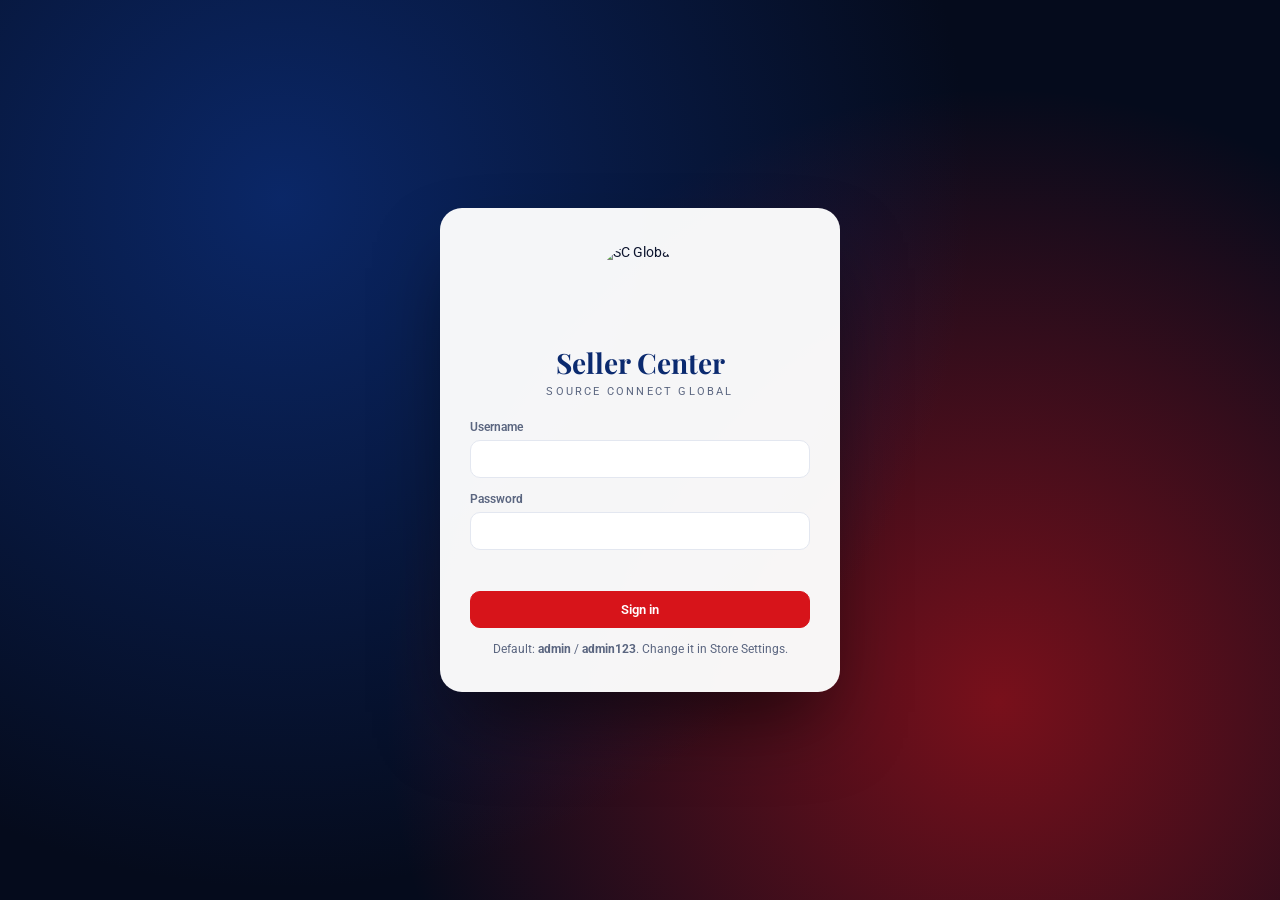
==== admin/index.html @ 3340423c "Admin: order pop-up laid out properly; shipment form; readable tags; phone layouts; email step in th" ====
<!doctype html>
<html lang="en">
<head>
  <meta charset="utf-8">
  <meta name="viewport" content="width=device-width, initial-scale=1">
  <title>SC Global Admin</title>
  <meta name="robots" content="noindex, nofollow">
  <link rel="icon" href="../assets/favicon.png?v=1bbc7b29">
  <link rel="preconnect" href="https://fonts.googleapis.com">
  <link rel="preconnect" href="https://fonts.gstatic.com" crossorigin>
  <link href="https://fonts.googleapis.com/css2?family=Roboto:wght@400;500;700;900&family=Playfair+Display:wght@700;800&display=swap" rel="stylesheet">
  <link rel="stylesheet" href="admin.css">
</head>
<body>

  <!-- Login -->
  <div class="login" id="login">
    <div class="login-bg"></div>
    <form class="login-card" id="loginForm">
      <img src="../assets/logo-sm.jpg?v=1829ee97" alt="SC Global">
      <h1>Seller Center</h1>
      <p>Source Connect Global</p>
      <label>Username<input name="user" autocomplete="username" required></label>
      <label>Password<input name="pass" type="password" autocomplete="current-password" required></label>
      <div class="login-err" id="loginErr"></div>
      <button class="btn primary full">Sign in</button>
      <small id="defHint">Default: <b>admin</b> / <b>admin123</b>. Change it in Store Settings.</small>
    </form>
  </div>

  <!-- App -->
  <div class="shell" id="shell" hidden>
    <aside class="side" id="side">
      <div class="side-brand"><img src="../assets/logo-sm.jpg?v=1829ee97" alt=""><div><b>SC Global</b><small>SELLER CENTER</small></div></div>
      <nav id="sideNav">
        <small class="side-label">Overview</small>
        <a href="#editor" data-v="editor" class="nav-hi"><svg viewBox="0 0 24 24"><path d="M3 5h18v12H3zM8 21h8M12 17v4"/><path d="M8 10l2 2 4-4"/></svg>Visual Editor <span class="pill easy">EASY</span></a>
        <a href="#dashboard" data-v="dashboard"><svg viewBox="0 0 24 24"><path d="M3 3h8v8H3zM13 3h8v5h-8zM13 10h8v11h-8zM3 13h8v8H3z"/></svg>Dashboard</a>
        <a href="#orders" data-v="orders"><svg viewBox="0 0 24 24"><path d="M5 8h14l-1.2 12H6.2zM9 8V6a3 3 0 016 0v2"/></svg>Orders <span class="pill" id="orderPill"></span></a>
        <a href="#customers" data-v="customers"><svg viewBox="0 0 24 24"><circle cx="9" cy="8" r="3.5"/><path d="M2 20c1-4 4-6 7-6s6 2 7 6M16 4a3.5 3.5 0 010 7M18 14c2 .6 3.5 2.6 4 6"/></svg>Customers</a>
        <small class="side-label">Catalogue</small>
        <a href="#products" data-v="products"><svg viewBox="0 0 24 24"><path d="M8 3l4 2 4-2 5 4-3 4-2-1v11H8V10l-2 1-3-4z"/></svg>Products</a>
        <a href="#flash" data-v="flash"><svg viewBox="0 0 24 24"><path d="M13 2L4 14h7l-1 8 9-12h-7z"/></svg>Flash Sale</a>
        <a href="#categories" data-v="categories"><svg viewBox="0 0 24 24"><path d="M4 4h7v7H4zM13 4h7v7h-7zM4 13h7v7H4zM13 13h7v7h-7z"/></svg>Categories</a>
        <a href="#origins" data-v="origins"><svg viewBox="0 0 24 24"><circle cx="12" cy="12" r="9"/><path d="M3 12h18M12 3c3 3.5 3 14.5 0 18M12 3c-3 3.5-3 14.5 0 18"/></svg>Import Countries</a>
        <a href="#collections" data-v="collections"><svg viewBox="0 0 24 24"><path d="M4 6h16M4 12h16M4 18h10"/></svg>Collections</a>
        <small class="side-label">Website</small>
        <a href="#homepage" data-v="homepage"><svg viewBox="0 0 24 24"><path d="M3 11l9-7 9 7v9a1 1 0 01-1 1h-5v-6H9v6H4a1 1 0 01-1-1z"/></svg>Homepage &amp; Globe</a>
        <a href="#banners" data-v="banners"><svg viewBox="0 0 24 24"><path d="M3 5h18v14H3zM3 15l5-5 4 4 3-3 6 6"/></svg>Promo Banners</a>
        <a href="#header" data-v="header"><svg viewBox="0 0 24 24"><path d="M3 4h18v5H3zM3 13h8M3 17h12"/></svg>Header &amp; Footer</a>
        <a href="#pages" data-v="pages"><svg viewBox="0 0 24 24"><path d="M6 3h9l4 4v14H6zM14 3v5h5M9 12h7M9 16h7"/></svg>Importing Page &amp; FAQ</a>
        <a href="#settings" data-v="settings"><svg viewBox="0 0 24 24"><circle cx="12" cy="12" r="3"/><path d="M12 2v3M12 19v3M4.2 4.2l2.1 2.1M17.7 17.7l2.1 2.1M2 12h3M19 12h3M4.2 19.8l2.1-2.1M17.7 6.3l2.1-2.1"/></svg>Store Settings</a>
      </nav>
      <div class="side-foot">
        <a href="../" target="_blank" rel="noopener" class="btn primary full" id="editSite">✎ Edit on Website ↗</a>
        <a href="../" target="_blank" rel="noopener" class="btn ghost full" id="viewSite">View as Customer ↗</a>
        <button class="btn link full" id="logout">Log out</button>
      </div>
    </aside>

    <div class="main">
      <header class="top">
        <button class="icon-btn menu-btn" id="menuBtn" aria-label="Menu"><svg viewBox="0 0 24 24"><path d="M3 7h18M3 12h18M3 17h18"/></svg></button>
        <div><h2 id="viewTitle">Dashboard</h2><small id="viewSub" class="muted"></small></div>
        <div class="top-actions" id="topActions"></div>
      </header>
      <div class="content" id="view"></div>
    </div>

    <!-- Live website preview: click anything inside it to edit -->
    <aside class="pv" id="pv" aria-label="Live website preview" hidden>
      <div class="pv-split" id="pvSplit" role="separator" aria-orientation="vertical" aria-valuemin="0" aria-valuemax="100" aria-valuenow="50" aria-label="Preview width (drag, or use the left and right arrow keys)" tabindex="0" title="Drag to resize · double-click to reset"><span></span></div>
      <div class="pv-bar">
        <b>Live preview</b>
        <select id="pvPage" aria-label="Page shown in the preview"></select>
        <select id="pvZoom" aria-label="Preview size" title="Preview size"><option value="fit">Fit</option><option value="0.5">50%</option><option value="0.75">75%</option><option value="1">100%</option></select>
        <div class="pv-dev" role="group" aria-label="Device">
          <button type="button" data-dev="desktop" class="on" title="Computer"><svg viewBox="0 0 24 24"><path d="M3 5h18v11H3zM8 20h8M12 16v4"/></svg></button>
          <button type="button" data-dev="mobile" title="Phone"><svg viewBox="0 0 24 24"><rect x="7" y="3" width="10" height="18" rx="2"/><path d="M11 18h2"/></svg></button>
        </div>
        <button type="button" class="icon-btn" id="pvReload" title="Reload preview"><svg viewBox="0 0 24 24"><path d="M20 12a8 8 0 11-2.3-5.6M20 4v5h-5"/></svg></button>
        <a class="icon-btn" id="pvOpen" target="_blank" rel="noopener" title="Open this page in a new tab"><svg viewBox="0 0 24 24"><path d="M14 4h6v6M20 4l-9 9M18 14v6H4V6h6"/></svg></a>
        <button type="button" class="icon-btn" id="pvHide" title="Hide preview"><svg viewBox="0 0 24 24"><path d="M6 6l12 12M18 6L6 18"/></svg></button>
      </div>
      <div class="pv-frame" id="pvFrame"><div class="pv-sizer" id="pvSizer"><iframe id="pvIf" title="Website preview" loading="lazy"></iframe></div></div>
      <p class="pv-tip">Point at anything in the preview, then click <b>✎ Edit</b> or <b>🖼 Change photo</b>. Saved changes show here instantly.</p>
    </aside>
    <button type="button" class="pv-fab" id="pvFab" hidden>👁 Show preview</button>
  </div>

  <!-- Generic modal -->
  <div class="modal" id="modal">
    <div class="scrim" data-close></div>
    <div class="modal-box">
      <div class="modal-head"><h3 id="modalTitle"></h3><button class="icon-btn" data-close aria-label="Close"><svg viewBox="0 0 24 24"><path d="M6 6l12 12M18 6L6 18"/></svg></button></div>
      <div class="modal-body" id="modalBody"></div>
    </div>
  </div>

  <div class="toast" id="toast" role="status"></div>

  <script src="../js/config.js"></script>
  <script>window.SCG_ADMIN = true;</script>
  <script src="../js/store.js"></script>
  <script src="../js/supabase-backend.js"></script>
  <script src="../js/api.js"></script>
  <script src="../js/globe-data.js"></script>
  <script src="../js/globe.js"></script>
  <script src="admin.js"></script>
  <script src="../js/pw-toggle.js"></script>
</body>
</html>
---- admin/admin.css ----
:root {
  --navy: #0b2a6f; --ink: #050b1c; --red: #d7141a; --bg: #f3f5fa; --card: #fff; --text: #0e1630;
  --muted: #5b6680; --line: #e3e7f0; --ok: #16a34a; --warn: #d97706; --radius: 12px;
  --ok-ink: #166534; --warn-ink: #92400e; --red-ink: #b91c1c;   /* the same colours, dark enough to READ as small text */
  --ease: cubic-bezier(.22, 1, .36, 1);
  font-family: 'Roboto', system-ui, sans-serif;
}
* { box-sizing: border-box; }
body { margin: 0; background: var(--bg); color: var(--text); font-size: 14px; }
button, input, select, textarea { font: inherit; color: inherit; }
button { cursor: pointer; background: none; border: 0; }
a { color: inherit; text-decoration: none; }
[hidden] { display: none !important; }
svg { width: 20px; height: 20px; fill: none; stroke: currentColor; stroke-width: 1.8; stroke-linecap: round; stroke-linejoin: round; }

/* buttons */
.btn { display: inline-flex; align-items: center; justify-content: center; gap: 8px; padding: 10px 18px; border-radius: 10px; font-weight: 600; font-size: 13px; border: 1px solid var(--line); background: #fff; transition: .2s; white-space: nowrap; }
.btn:hover { border-color: var(--navy); }
.btn.primary { background: var(--red); border-color: var(--red); color: #fff; }
.btn.primary:hover { background: #b70f14; }
.btn.dark { background: var(--navy); color: #fff; border-color: var(--navy); }
.btn.danger { color: var(--red); border-color: #f7c6c8; }
.btn.danger:hover { background: var(--red); color: #fff; }
.btn.ghost { background: transparent; color: #fff; border-color: rgba(255,255,255,.25); }
.btn.link { border: 0; background: none; color: #aab4cc; }
.btn.sm { padding: 6px 10px; font-size: 12px; border-radius: 8px; }
.btn.full { width: 100%; }
.icon-btn { width: 38px; height: 38px; display: grid; place-items: center; border-radius: 10px; }
.icon-btn:hover { background: rgba(11,42,111,.08); }

/* login */
.login { position: fixed; inset: 0; display: grid; place-items: center; padding: 16px; background: var(--ink); overflow: hidden; }
.login-bg { position: absolute; inset: -20%; background: radial-gradient(circle at 30% 30%, rgba(11,42,111,.9), transparent 45%), radial-gradient(circle at 70% 70%, rgba(215,20,26,.55), transparent 40%); animation: drift 14s ease-in-out infinite alternate; }
@keyframes drift { to { transform: translate(6%, -4%) rotate(8deg); } }
.login-card { position: relative; width: min(400px, 100%); background: rgba(255,255,255,.96); border-radius: 22px; padding: 36px 30px; display: grid; gap: 14px; box-shadow: 0 40px 80px -20px rgba(0,0,0,.6); animation: pop .8s var(--ease); }
@keyframes pop { from { opacity: 0; transform: translateY(30px) scale(.96); } }
.login-card img { width: 86px; height: 86px; border-radius: 50%; margin: 0 auto; mix-blend-mode: multiply; }
.login-card h1 { margin: 0; text-align: center; font-family: 'Playfair Display', serif; font-size: 28px; color: var(--navy); }
.login-card p { margin: -10px 0 8px; text-align: center; color: var(--muted); letter-spacing: .2em; font-size: 11px; text-transform: uppercase; }
.login-card small { color: var(--muted); text-align: center; font-size: 12px; }
.login-err { color: var(--red); font-size: 13px; min-height: 1em; }

label { display: grid; gap: 6px; font-size: 12px; font-weight: 600; color: var(--muted); }
input, select, textarea { width: 100%; padding: 10px 12px; border: 1px solid var(--line); border-radius: 10px; background: #fff; outline: none; font-size: 14px; color: var(--text); font-weight: 400; }
input:focus, select:focus, textarea:focus { border-color: var(--navy); box-shadow: 0 0 0 3px rgba(11,42,111,.1); }
input[type=color] { padding: 3px; height: 42px; }
input[type=checkbox], input[type=radio] { width: auto; accent-color: var(--red); }

/* shell */
.shell { display: grid; grid-template-columns: 250px 1fr; min-height: 100vh; }
.side { background: var(--ink); color: #dbe2f1; padding: 22px 16px; display: flex; flex-direction: column; gap: 22px; position: sticky; top: 0; height: 100vh; }
.side-brand { display: flex; gap: 12px; align-items: center; padding: 0 6px; }
.side-brand img { width: 44px; height: 44px; border-radius: 50%; }
.side-brand b { display: block; font-family: 'Playfair Display', serif; font-size: 18px; color: #fff; }
.side-brand small { color: #ff6b6e; letter-spacing: .35em; font-size: 10px; font-weight: 700; }
.side nav { display: grid; gap: 4px; }
.side nav a { display: flex; align-items: center; gap: 12px; padding: 11px 12px; border-radius: 10px; font-weight: 500; transition: .2s; }
.side nav a:hover { background: rgba(255,255,255,.06); }
.side nav a.active { background: linear-gradient(90deg, var(--red), #a50d12); color: #fff; box-shadow: 0 10px 20px -10px rgba(215,20,26,.8); }
.pill { margin-left: auto; background: var(--red); color: #fff; font-size: 11px; padding: 1px 8px; border-radius: 99px; }
.pill:empty { display: none; }
.side nav a.active .pill { background: #fff; color: var(--red); }
.side-foot { margin-top: auto; display: grid; gap: 6px; }

.main { min-width: 0; }
.top { position: sticky; top: 0; z-index: 10; display: flex; align-items: center; gap: 12px; padding: 16px 28px; background: rgba(243,245,250,.9); backdrop-filter: blur(10px); border-bottom: 1px solid var(--line); }
.top h2 { margin: 0; font-family: 'Playfair Display', serif; font-size: 24px; }
.top-actions { margin-left: auto; display: flex; gap: 8px; flex-wrap: wrap; }
.menu-btn { display: none; }
.content { padding: 26px 28px 60px; animation: fade .5s var(--ease); }
@keyframes fade { from { opacity: 0; transform: translateY(10px); } }

/* cards & stats */
.stats { display: grid; grid-template-columns: repeat(auto-fit, minmax(150px, 1fr)); gap: 14px; margin-bottom: 20px; }
.stat { background: var(--card); border-radius: var(--radius); padding: 18px; border: 1px solid var(--line); position: relative; overflow: hidden; }
.stat::after { content: ''; position: absolute; right: -30px; top: -30px; width: 90px; height: 90px; border-radius: 50%; background: var(--a, var(--navy)); opacity: .08; }
.stat small { color: var(--muted); font-weight: 600; font-size: 11px; letter-spacing: .12em; text-transform: uppercase; }
.stat b { display: block; font-size: 28px; margin-top: 6px; font-family: 'Playfair Display', serif; }
.panel { background: var(--card); border-radius: var(--radius); border: 1px solid var(--line); padding: 20px; margin-bottom: 18px; }
.panel h3 { margin: 0 0 14px; font-size: 15px; }
.cols { display: grid; grid-template-columns: 1.3fr 1fr; gap: 18px; }
.cols > * { min-width: 0; }   /* a wide table inside a column scrolls in its own box instead of widening the page */
.bars { display: grid; gap: 10px; }
.bar-row { display: grid; grid-template-columns: 120px 1fr 40px; gap: 10px; align-items: center; font-size: 13px; }
.bar-track { height: 10px; background: #edf0f6; border-radius: 99px; overflow: hidden; }
.bar-track i { display: block; height: 100%; border-radius: 99px; background: linear-gradient(90deg, var(--navy), var(--red)); transform-origin: left; animation: grow 1s var(--ease); }
@keyframes grow { from { transform: scaleX(0); } }
.warn-text { color: var(--warn-ink); font-size: 12px; }

/* table */
.filters { display: flex; gap: 10px; flex-wrap: wrap; margin-bottom: 14px; }
.filters input, .filters select { width: auto; min-width: 180px; }
@media (min-width: 901px) { .filters input[type=search] { min-width: 250px; } }   /* room for the whole hint ("Search name, brand or SKU") */
@media (max-width: 900px) { .filters input, .filters select { flex: 1 1 180px; } }
.table-wrap { background: #fff; border: 1px solid var(--line); border-radius: var(--radius); overflow: auto; }
table { width: 100%; border-collapse: collapse; min-width: 760px; }
th, td { padding: 12px 14px; text-align: left; border-bottom: 1px solid var(--line); vertical-align: middle; }
th { font-size: 11px; letter-spacing: .1em; text-transform: uppercase; color: var(--muted); background: #fafbfe; position: sticky; top: 0; }
tr:last-child td { border-bottom: 0; }
tbody tr:hover { background: #fafbfe; }
.thumb { width: 52px; height: 60px; border-radius: 10px; display: grid; place-items: center; overflow: hidden; flex-shrink: 0; }
.thumb svg { width: 85%; height: 85%; stroke: none; }
.thumb img { width: 100%; height: 100%; object-fit: contain; }
.garment path { stroke-width: 1.5; }
.prod-cell { display: flex; gap: 12px; align-items: center; }
.prod-cell b { display: block; }
.prod-cell small { color: var(--muted); }
.tag { display: inline-block; white-space: nowrap; padding: 3px 9px; border-radius: 99px; font-size: 11px; font-weight: 600; background: #eef1f8; color: var(--navy); margin: 1px; }
.tag.red { background: #fde8e9; color: var(--red-ink); }
.tag.ok { background: #e7f6ec; color: var(--ok-ink); }
.tag.warn { background: #fdf3e2; color: var(--warn-ink); }
.actions { display: flex; gap: 6px; justify-content: flex-end; }
.muted { color: var(--muted); }
.muted a:not(.btn):not(.tag), .hint a:not(.btn):not(.tag) { text-decoration: underline; text-underline-offset: 2px; }
.table-wrap:focus-visible { outline: 2px solid var(--navy); outline-offset: 2px; }
/* Orders (server mode): filter tabs, order pop-up rows, warning box. These names used to exist only in the shop's
   stylesheet, which the admin does not load, so the tabs had no shape and "Delivery" ran into "Rs. 400". */
.filters .chip { padding: 7px 12px; border-radius: 99px; border: 1px solid var(--line); background: #fff; font-size: 12.5px; font-weight: 500; }
.filters .chip.on { background: var(--navy); color: #fff; border-color: var(--navy); }
.sum-row { display: flex; justify-content: space-between; align-items: baseline; gap: 14px; padding: 6px 0; font-size: 13.5px; }
.sum-row > :first-child { min-width: 0; overflow-wrap: anywhere; }
.sum-row > :last-child:not(:first-child) { flex: none; white-space: nowrap; text-align: right; }
.sum-row.total { font-weight: 700; font-size: 16px; border-top: 1px solid var(--line); margin-top: 6px; padding-top: 12px; }
.co-err { background: #fde8e9; color: #991b1b; border: 1px solid #f7c6c8; border-radius: 10px; padding: 12px 14px; font-size: 13.5px; font-weight: 500; margin-bottom: 12px; }
.modal-body p a:not(.btn):not(.tag) { color: var(--navy); font-weight: 600; text-decoration: underline; text-underline-offset: 2px; }   /* phone / WhatsApp links look like links */
.ship-box { background: #fafbfe; border: 1px solid var(--line); border-radius: var(--radius); padding: 14px; margin: 0 0 14px; }

/* grid of cards (categories / collections / hero) */
.cards { display: grid; grid-template-columns: repeat(auto-fill, minmax(260px, 1fr)); gap: 16px; }
.item-card { background: #fff; border: 1px solid var(--line); border-radius: var(--radius); overflow: hidden; display: flex; flex-direction: column; }
.item-card .cover { height: 150px; display: grid; place-items: center; position: relative; color: #fff; }
.item-card .cover svg { width: 110px; height: 110px; stroke: none; }
.item-card .cover img { position: absolute; inset: 0; width: 100%; height: 100%; object-fit: contain; }
.item-card .body { padding: 14px 16px; flex: 1; }
.item-card .body h4 { margin: 0 0 4px; font-size: 16px; }
.item-card .body p { margin: 0; color: var(--muted); font-size: 13px; }
.item-card .foot { padding: 12px 16px; border-top: 1px solid var(--line); display: flex; gap: 8px; justify-content: flex-end; }

/* modal */
.modal { position: fixed; inset: 0; z-index: 50; display: grid; place-items: center; padding: 16px; visibility: hidden; }
.modal.open { visibility: visible; }
.modal .scrim { position: absolute; inset: 0; background: rgba(5,11,28,.55); opacity: 0; transition: .3s; }
.modal.open .scrim { opacity: 1; }
.modal-box { position: relative; width: min(760px, 100%); max-height: calc(100vh - 32px); overflow: auto; background: #fff; border-radius: 18px; transform: translateY(30px) scale(.97); opacity: 0; transition: .4s var(--ease); }
.modal.open .modal-box { transform: none; opacity: 1; }
.modal-head { display: flex; justify-content: space-between; align-items: center; padding: 18px 22px; border-bottom: 1px solid var(--line); position: sticky; top: 0; background: #fff; z-index: 2; }
.modal-head h3 { margin: 0; font-family: 'Playfair Display', serif; font-size: 22px; }
.modal-body { padding: 22px; }
.form { display: grid; grid-template-columns: 1fr 1fr; gap: 14px; }
.form .full { grid-column: 1 / -1; }
.form-foot { grid-column: 1 / -1; display: flex; justify-content: flex-end; gap: 10px; margin-top: 6px; }
/* a tick box or radio button with its words on the SAME line (the general label rule stacks label text over its field) */
label.chk { display: block; padding: 5px 0 5px 26px; text-indent: -26px; font-size: 13.5px; font-weight: 400; line-height: 1.45; color: var(--text); cursor: pointer; }
label.chk input { width: 16px; height: 16px; margin: 0 10px 0 0; vertical-align: -3px; }
.checks { display: flex; flex-wrap: wrap; gap: 8px; }
.checks label { display: flex; flex-direction: row; align-items: center; gap: 6px; border: 1px solid var(--line); padding: 7px 12px; border-radius: 99px; font-weight: 500; color: var(--text); cursor: pointer; }
.checks label:has(input:checked) { border-color: var(--navy); background: #eef1f8; }
.uploader { display: flex; gap: 14px; align-items: center; }
.uploader .preview { width: 110px; height: 130px; border-radius: 12px; background: #f1f3f8; display: grid; place-items: center; overflow: hidden; flex-shrink: 0; border: 1px dashed #c9d0e0; }
.uploader .preview svg { width: 85%; height: 85%; stroke: none; }
.uploader .preview img { width: 100%; height: 100%; object-fit: contain; }
.uploader .btns { display: grid; gap: 8px; }
.hint { font-size: 12px; color: var(--muted); font-weight: 400; }

.toast { position: fixed; bottom: 22px; left: 50%; transform: translate(-50%, 150%); opacity: 0; visibility: hidden; background: var(--ink); color: #fff; padding: 12px 20px; border-radius: 99px; z-index: 99; transition: .45s var(--ease); font-size: 13px; }
.toast.show { transform: translate(-50%, 0); opacity: 1; visibility: visible; }

@media (max-width: 900px) {
  .shell { grid-template-columns: 1fr; }
  .side { position: fixed; z-index: 40; width: 260px; left: 0; transform: translateX(-100%); transition: transform .4s var(--ease); }
  .side.open { transform: none; box-shadow: 0 0 0 100vmax rgba(0,0,0,.45); }
  .menu-btn { display: grid; }
  .cols { grid-template-columns: 1fr; }
  .content, .top { padding-left: 16px; padding-right: 16px; }
  .form { grid-template-columns: 1fr; }
  .top h2 { font-size: 20px; }
  .bar-row { grid-template-columns: 90px 1fr 30px; }
}

/* ---------- v2 additions ---------- */
.side { overflow-y: auto; }
.side-label { display: block; margin: 14px 12px 4px; font-size: 10.5px; letter-spacing: .16em; text-transform: uppercase; color: #6f7ba0; font-weight: 700; }
.side nav { gap: 2px; }
.side nav a { padding: 9px 12px; }
.top { min-height: 66px; }
.top small { display: block; font-size: 12px; margin-top: 2px; }
.grid2 { display: grid; grid-template-columns: 1fr 1fr; gap: 18px; align-items: start; }
.panel h3 small { font-weight: 400; color: var(--muted); font-size: 12px; margin-left: 6px; }
.panel .head { display: flex; align-items: center; justify-content: space-between; gap: 10px; margin-bottom: 12px; flex-wrap: wrap; }
.panel .head h3 { margin: 0; }
.save-bar { position: sticky; bottom: 0; z-index: 5; display: flex; justify-content: flex-end; gap: 10px; padding: 12px 0; pointer-events: none; }
.save-bar .btn { pointer-events: auto; box-shadow: 0 10px 24px -8px rgba(215,20,26,.6); }

/* switch */
.switch { position: relative; display: inline-flex; align-items: center; gap: 8px; cursor: pointer; font-size: 13px; color: var(--text); font-weight: 500; }
.switch input { position: absolute; opacity: 0; width: 1px; height: 1px; }
.switch i { width: 38px; height: 22px; border-radius: 11px; background: #cfd5e3; position: relative; transition: .2s; flex-shrink: 0; }
.switch i::after { content: ''; position: absolute; top: 3px; left: 3px; width: 16px; height: 16px; border-radius: 50%; background: #fff; transition: .2s var(--ease); box-shadow: 0 1px 3px rgba(0,0,0,.25); }
.switch input:checked + i { background: var(--red); }
.switch input:checked + i::after { transform: translateX(16px); }
.switch input:focus-visible + i { outline: 2px solid var(--navy); outline-offset: 2px; }

/* repeater lists */
.rep { display: grid; gap: 8px; }
.rep-row { display: grid; gap: 8px; align-items: end; background: #f8f9fc; border: 1px solid var(--line); border-radius: 10px; padding: 10px; }
.rep-row label { font-size: 11px; }
.rep-row input, .rep-row select, .rep-row textarea { padding: 8px 10px; font-size: 13px; }
.rep-row .tools { display: flex; gap: 4px; }
.rep-row .tools button { width: 32px; height: 36px; border-radius: 8px; border: 1px solid var(--line); background: #fff; font-size: 14px; color: var(--muted); }
.rep-row .tools button:hover { border-color: var(--navy); color: var(--navy); }
.rep-row .tools button.del:hover { border-color: var(--red); color: var(--red); }
.rep-add { justify-self: start; }

/* sections order list */
.sections { display: grid; gap: 6px; }
.sec-row { display: grid; grid-template-columns: auto 1fr minmax(0, 1.3fr) auto; gap: 12px; align-items: center; padding: 10px 12px; border: 1px solid var(--line); border-radius: 10px; background: #fff; }
.sec-row b { font-size: 13.5px; }
.sec-row input[type=text] { padding: 7px 10px; font-size: 13px; }
.sec-row .tools { display: flex; gap: 4px; }
.sec-row .tools button { width: 30px; height: 30px; border-radius: 6px; border: 1px solid var(--line); background: #fff; }
.sec-row.off { opacity: .55; }
.fixed-tag { font-size: 11px; color: var(--muted); }

/* bulk bar + table helpers */
.bulkbar { position: sticky; top: 66px; z-index: 6; display: flex; gap: 8px; align-items: center; flex-wrap: wrap; background: var(--ink); color: #fff; padding: 10px 14px; border-radius: 10px; margin-bottom: 10px; box-shadow: 0 10px 24px -12px rgba(5,11,28,.6); }
.bulkbar .btn { background: rgba(255,255,255,.08); color: #fff; border-color: rgba(255,255,255,.2); }
.bulkbar .btn:hover { background: #fff; color: var(--ink); }
.bulkbar select, .bulkbar input { width: auto; padding: 7px 8px; font-size: 13px; background: #fff; color: var(--text); }
td input.inline { width: 80px; padding: 6px 8px; font-size: 13px; }
th.chk, td.chk { width: 36px; }
td.chk input, th.chk input { width: 16px; height: 16px; accent-color: var(--red); }
@media (pointer: coarse) {
  td.chk input, th.chk input { width: 24px; height: 24px; }
  th.chk, td.chk { width: 44px; }
  a.tag, button.tag { display: inline-flex; align-items: center; min-height: 28px; padding: 3px 11px; }
  td > a:not(.btn):not(.tag) { display: inline-block; padding: 5px 0; }
  details > summary { padding: 6px 0; }
  .rep-row select { min-width: 56px; }
}
tr.sel td { background: #fff7f7; }
.chip-tabs { display: flex; gap: 6px; flex-wrap: wrap; margin-bottom: 12px; }
.chip-tabs button { padding: 7px 12px; border-radius: 99px; border: 1px solid var(--line); background: #fff; font-size: 12.5px; font-weight: 500; }
.chip-tabs button.on { background: var(--navy); color: #fff; border-color: var(--navy); }
.chip-tabs button span { margin-left: 4px; opacity: .7; }

/* charts */
.chart { display: grid; grid-template-columns: repeat(7, 1fr); gap: 10px; align-items: end; height: 170px; padding-top: 10px; }
.chart .col { display: grid; gap: 6px; justify-items: center; align-items: end; height: 100%; grid-template-rows: 1fr auto auto; }
.chart .bar { width: 100%; max-width: 46px; border-radius: 6px 6px 0 0; background: linear-gradient(180deg, var(--red), var(--navy)); min-height: 2px; align-self: end; transform-origin: bottom; animation: rise .8s var(--ease); }
@keyframes rise { from { transform: scaleY(0); } }
.chart small { font-size: 11px; color: var(--muted); }
.chart b { font-size: 11px; font-variant-numeric: tabular-nums; }
.status-pills { display: flex; gap: 8px; flex-wrap: wrap; }
.status-pills a { padding: 8px 12px; border-radius: 10px; background: #f3f5fa; font-size: 12.5px; }
.status-pills a b { display: block; font-size: 20px; }
.top-list { display: grid; gap: 8px; }
.top-list a { display: grid; grid-template-columns: 42px 1fr auto; gap: 10px; align-items: center; font-size: 13px; }
.top-list .thumb { width: 42px; height: 42px; }

/* globe preview */
.globe-prev { position: relative; height: 340px; border-radius: 12px; overflow: hidden; background: radial-gradient(ellipse at 70% 50%, #10235f 0%, #060d2b 55%, #030716 100%); }
.globe-prev canvas { position: absolute; inset: 0; width: 100%; height: 100%; }
.globe-prev .cap { position: absolute; left: 16px; top: 14px; color: #fff; font-size: 12px; letter-spacing: .1em; text-transform: uppercase; opacity: .8; z-index: 1; }

/* order detail */
.od-items { display: grid; gap: 8px; margin: 10px 0; }
.od-item { display: grid; grid-template-columns: 52px 1fr auto; gap: 12px; align-items: center; padding: 8px; border: 1px solid var(--line); border-radius: 10px; }
.od-grid { display: grid; grid-template-columns: 1fr 1fr; gap: 14px; }
.od-grid .box { background: #f8f9fc; border-radius: 10px; padding: 12px; font-size: 13px; }
.od-grid .box h4 { margin: 0 0 6px; font-size: 11px; letter-spacing: .1em; text-transform: uppercase; color: var(--muted); }
.od-actions { display: flex; gap: 8px; flex-wrap: wrap; margin-top: 14px; }
.btn.wa { background: #16a34a; border-color: #16a34a; color: #fff; }
.btn.wa:hover { background: #15803d; }
tbody tr.click { cursor: pointer; }

@media (max-width: 900px) {
  .grid2, .od-grid { grid-template-columns: 1fr; }
  .sec-row { grid-template-columns: auto 1fr auto; }
  .sec-row input[type=text] { grid-column: 1 / -1; }
  .bulkbar { top: 60px; }
}

/* ---------- v3: gallery, storage meter ---------- */
.gal { display: flex; flex-wrap: wrap; gap: 10px; }
.gal .g { position: relative; width: 112px; height: 112px; border-radius: 10px; overflow: hidden; background: #f1f3f8; border: 1px solid var(--line); }
.gal .g img { width: 100%; height: 100%; object-fit: contain; }
.gal .g.empty { width: auto; height: auto; display: flex; gap: 12px; align-items: center; padding: 8px 14px 8px 8px; }
.gal .g.empty svg { width: 90px; height: 90px; stroke: none; }
.gal .main { position: absolute; top: 6px; left: 6px; background: var(--red); color: #fff; font-size: 9.5px; font-weight: 900; padding: 2px 6px; border-radius: 4px; letter-spacing: .08em; }
.gal .g-tools { position: absolute; left: 0; right: 0; bottom: 0; display: flex; justify-content: center; gap: 4px; padding: 6px; background: linear-gradient(transparent, rgba(5,11,28,.75)); opacity: 0; transition: .2s; }
.gal .g:hover .g-tools, .gal .g:focus-within .g-tools { opacity: 1; }
.gal .g-tools button { width: 26px; height: 26px; border-radius: 6px; background: #fff; font-size: 12px; }
.gal-add { display: flex; gap: 8px; align-items: center; flex-wrap: wrap; margin-top: 10px; }
.gal-add input[type=url] { flex: 1; min-width: 200px; }
.meter { display: grid; gap: 6px; font-size: 12.5px; margin: 12px 0; }
.meter .bar-track { height: 8px; }
.meter .bar-track i { animation: none; }
#otb .checks label { padding: 4px 9px; font-size: 12px; }
#otb input { padding: 7px 9px; font-size: 13px; }

/* ---------- v4: collection workspace ---------- */
a.item-card.coll-open { transition: transform .2s var(--ease), box-shadow .2s; }
a.item-card.coll-open:hover { transform: translateY(-3px); box-shadow: 0 16px 30px -18px rgba(5,11,28,.5); }
.mini-stack { display: flex; justify-content: center; align-items: center; height: 100%; }
.mini-stack span { width: 96px; height: 96px; margin: 0 -14px; filter: drop-shadow(0 8px 10px rgba(0,0,0,.3)); }
.mini-stack span:nth-child(1) { transform: rotate(-10deg) scale(.85); }
.mini-stack span:nth-child(3) { transform: rotate(10deg) scale(.85); }
.mini-stack svg, .mini-stack img { width: 100%; height: 100%; object-fit: contain; border-radius: 10px; }
.ws-top .uploader { align-items: center; }
.tiles { display: grid; grid-template-columns: repeat(auto-fill, minmax(190px, 1fr)); gap: 12px; }
.tile { position: relative; background: #fff; border: 1px solid var(--line); border-radius: 12px; padding: 10px; display: grid; gap: 6px; transition: box-shadow .2s, border-color .2s, opacity .2s; }
.tile[draggable=true] { cursor: grab; }
.tile.sel { border-color: var(--red); background: #fff8f8; }
.tile.dragging { opacity: .4; }
.tile.over { border-color: var(--navy); box-shadow: -4px 0 0 var(--navy); }
.tchk { position: absolute; top: 14px; left: 14px; z-index: 1; }
.tchk input { width: 18px; height: 18px; }
.tthumb { position: relative; aspect-ratio: 1; border-radius: 10px; overflow: hidden; display: grid; place-items: center; }
.tthumb svg { width: 82%; height: 82%; stroke: none; }
.tthumb img { width: 100%; height: 100%; object-fit: contain; }
.toff { position: absolute; top: 8px; right: 8px; background: var(--red); color: #fff; font-size: 10.5px; font-weight: 700; padding: 2px 6px; border-radius: 4px; }
.tflash { position: absolute; bottom: 6px; right: 8px; font-size: 16px; }
.tname { font-size: 13px; line-height: 1.3; min-height: 2.6em; }
.tfields { display: grid; grid-template-columns: 1fr 1fr; gap: 6px; }
.tfields label { font-size: 10.5px; gap: 3px; }
.tfields input { padding: 6px 8px; font-size: 13px; }
.ttools { display: flex; gap: 4px; }
.ttools button { flex: 1; height: 30px; border-radius: 7px; border: 1px solid var(--line); font-size: 12px; font-weight: 600; }
.ttools button:hover { border-color: var(--navy); color: var(--navy); }
.ttools button[data-e] { flex: 2; }
.ttools button[data-x]:hover { border-color: var(--red); color: var(--red); }
.empty-ws { grid-column: 1 / -1; text-align: center; padding: 40px 10px; }
.picker { display: grid; grid-template-columns: repeat(auto-fill, minmax(220px, 1fr)); gap: 8px; max-height: 50vh; overflow: auto; }
.pk-item { display: grid !important; grid-template-columns: auto 44px 1fr; gap: 10px; align-items: center; padding: 8px; border: 1px solid var(--line); border-radius: 10px; cursor: pointer; color: var(--text) !important; font-weight: 500 !important; }
.pk-item.on { border-color: var(--red); background: #fff8f8; }
.pk-item .thumb { width: 44px; height: 44px; }
.pk-item small { display: block; }

/* ---------- launch checklist ---------- */
.checklist { border-left: 4px solid var(--warn); }
.checklist .bar-track i { animation: none; background: linear-gradient(90deg, var(--ok), #22c55e); }
.ck { display: flex; align-items: center; gap: 12px; padding: 9px 0; border-top: 1px solid var(--line); font-size: 13.5px; }
.ck > span:nth-child(2) { flex: 1; min-width: 0; }
.ck-i { width: 22px; height: 22px; border-radius: 50%; display: grid; place-items: center; font-size: 12px; font-weight: 900; background: #fdf3e2; color: var(--warn-ink); flex-shrink: 0; }
.ck.ok { color: var(--muted); }
.ck.ok .ck-i { background: #e7f6ec; color: var(--ok-ink); }

/* ---------- live preview panel ---------- */
.shell.has-pv { grid-template-columns: 250px minmax(0, 1fr) var(--pvw, 50%); }
.shell.has-pv.pv-full { grid-template-columns: 250px minmax(0, 1fr) var(--pvw, 70%); }
.pv { position: sticky; top: 0; height: 100vh; display: flex; flex-direction: column; background: #dfe3ec; border-left: 1px solid var(--line); min-width: 0; }
.pv-bar { display: flex; align-items: center; gap: 8px; padding: 10px 12px; background: #fff; border-bottom: 1px solid var(--line); }
.pv-bar b { font-size: 13px; white-space: nowrap; }
.pv-bar b::before { content: ''; display: inline-block; width: 8px; height: 8px; border-radius: 50%; background: #22c55e; margin-right: 6px; box-shadow: 0 0 0 3px #dcfce7; }
.pv-bar select { flex: 1; min-width: 0; width: auto; padding: 7px 8px; font-size: 12.5px; }
.pv-dev { display: flex; border: 1px solid var(--line); border-radius: 8px; overflow: hidden; }
.pv-dev button { width: 34px; height: 32px; display: grid; place-items: center; color: var(--muted); }
.pv-dev button.on { background: var(--navy); color: #fff; }
.pv-dev svg, .pv-bar .icon-btn svg { width: 17px; height: 17px; }
.pv-bar .icon-btn { width: 32px; height: 32px; }
.pv-frame { position: relative; flex: 1; overflow: hidden; margin: 12px; border-radius: 10px; background: #fff; box-shadow: 0 10px 30px -14px rgba(5,11,28,.45); }
.pv-frame.mobile { background: transparent; box-shadow: none; }
.pv-frame iframe { position: absolute; top: 0; left: 0; border: 0; transform-origin: top left; background: #fff; }
.pv-sizer { position: relative; margin: 0 auto; overflow: hidden; }
.pv-frame.scrolls { overflow-x: auto; overflow-y: hidden; }
.pv-frame.scrolls .pv-sizer { margin: 0; }
.pv-frame.mobile iframe { border-radius: 22px; box-shadow: 0 0 0 10px #0b1229, 0 20px 40px -10px rgba(0,0,0,.5); top: 10px; }
.pv-tip { margin: 0 12px 12px; font-size: 12px; color: #525c75; }
.pv-fab { position: fixed; right: 18px; bottom: 18px; z-index: 30; background: var(--navy); color: #fff; padding: 11px 16px; border-radius: 999px; font-weight: 600; font-size: 13px; box-shadow: 0 10px 24px -8px rgba(5,11,28,.6); }
.nav-hi .pill.easy { background: #15803d; color: #fff; font-size: 9.5px; letter-spacing: .08em; }   /* darker green: the small white letters are readable */
/* visual editor left column */
.pv-full .content { padding: 18px 16px; }
.pv-full .top { padding: 14px 16px; }
.pv-full .top-actions { display: none; }
.ed-help { background: #fff; border: 1px solid var(--line); border-radius: 12px; padding: 14px; margin-bottom: 12px; }
.ed-help h3 { margin: 0 0 8px; font-size: 14px; }
.ed-help ol { margin: 0; padding-left: 18px; display: grid; gap: 6px; font-size: 13px; color: var(--muted); }
.ed-help ol b { color: var(--text); }
.ed-jump { display: flex; flex-wrap: wrap; gap: 6px; }
.ed-jump button { padding: 7px 10px; border-radius: 8px; border: 1px solid var(--line); background: #f8f9fc; font-size: 12.5px; font-weight: 500; }
.ed-jump button:hover { border-color: var(--red); color: var(--red); }
@media (max-width: 1100px) {
  .shell.has-pv, .shell.has-pv.pv-full { grid-template-columns: 250px minmax(0, 1fr); }
  .shell.has-pv.pv-full .pv { grid-column: 2; }
  /* other screens: the preview opens as a closable sheet over the bottom of the page */
  .shell.has-pv .pv { position: fixed; inset: auto 0 0 0; height: 70vh; z-index: 35; border-left: 0; border-top: 1px solid var(--line); box-shadow: 0 -20px 40px -20px rgba(5,11,28,.5); border-radius: 14px 14px 0 0; }
  /* Visual Editor: the preview is the page, shown below the short help column */
  .shell.has-pv.pv-full .pv { position: relative; inset: auto; height: 78vh; z-index: auto; border-radius: 0; box-shadow: none; }
}
@media (max-width: 900px) {
  .shell.has-pv, .shell.has-pv.pv-full { grid-template-columns: minmax(0, 1fr); }
  .shell.has-pv.pv-full .pv { grid-column: 1; }
}
/* while the preview is open, editors open beside it so the website stays visible */
@media (min-width: 1101px) {
  body.pv-on .modal { right: var(--pvw, 50%); }
  body.pv-on.pv-wide .modal { right: min(var(--pvw, 70%), calc(100% - 800px)); }
  body.pv-on .modal .modal-box { width: min(760px, 100%); }
}
/* the editor column is narrower while the preview is open: stack two-column layouts */
.shell.has-pv .grid2, .shell.has-pv .cols { grid-template-columns: minmax(0, 1fr); }
.shell.has-pv .rep-row { grid-template-columns: 1fr !important; }
.shell.has-pv .rep-row .tools { justify-content: flex-end; }
/* the same on a phone: side by side the boxes were too narrow to read what is typed in them */
@media (max-width: 700px) {
  .rep-row { grid-template-columns: 1fr !important; }
  .rep-row .tools { justify-content: flex-end; }
}
/* a floating Save button must not hide under the floating "Show preview" button */
body.has-pv-fab .save-bar { bottom: 58px; }
.shell.has-pv .form { grid-template-columns: 1fr 1fr; }
.shell.has-pv .stats { grid-template-columns: repeat(auto-fit, minmax(130px, 1fr)); }
.shell.has-pv .gp-panel { display: none; }

/* divider between the admin and the preview */
.pv { position: sticky; }
.pv-split { position: absolute; left: -6px; top: 0; bottom: 0; width: 12px; z-index: 5; cursor: col-resize; display: grid; place-items: center; touch-action: none; }
.pv-split span { width: 4px; height: 56px; border-radius: 4px; background: #b8c0d4; transition: background .2s, height .2s; }
.pv-split:hover span, .pv-split:focus-visible span, body.pv-dragging .pv-split span { background: var(--red); height: 90px; }
.pv-split:focus-visible { outline: none; }
body.pv-dragging { cursor: col-resize; user-select: none; }
body.pv-dragging iframe { pointer-events: none; }
.pv-bar #pvZoom { flex: 0 0 auto; width: auto; padding: 7px 6px; }
/* phone: the page chooser was squeezed to a bare arrow; let the bar use two lines instead */
@media (max-width: 700px) { .pv-bar { flex-wrap: wrap; } .pv-bar #pvPage { flex: 1 1 130px; min-width: 120px; } }
@media (max-width: 1100px) { .pv-split { display: none; } }

/* Sales & Profit: money figures stay on one line */
.rp-stats { grid-template-columns: repeat(auto-fill, minmax(175px, 1fr)); }
.rp-stats .stat b { font-size: 22px; white-space: nowrap; }

/* service renewal warnings */
.rn-banner { margin: 16px 28px 0; display: grid; gap: 8px; }
.rn-banner a { display: block; padding: 11px 14px; border-radius: 10px; background: #fff4e5; border: 1px solid #f6c77d; color: #7a4100; font-size: 14px; text-decoration: none; line-height: 1.4; }
.rn-banner a:hover { background: #ffecd1; }
.rn-st { display: inline-block; padding: 2px 9px; border-radius: 99px; font-size: 12px; font-weight: 700; white-space: nowrap; }
.rn-st.soon { background: #fff4e5; color: #9a5200; }
.rn-st.late { background: #fde8e8; color: var(--red); }
.rn-st.ok { background: #e7f6ec; color: #17803d; }
.rn-st.off { background: #eef0f4; color: #64748b; }
#rnf label.chk { display: flex; align-items: center; gap: 8px; flex-direction: row; padding-left: 0; text-indent: 0; }
#rnf label.chk input { width: 18px; height: 18px; margin: 0; }
@media (max-width: 700px) { .rn-banner { margin: 12px 16px 0; } }
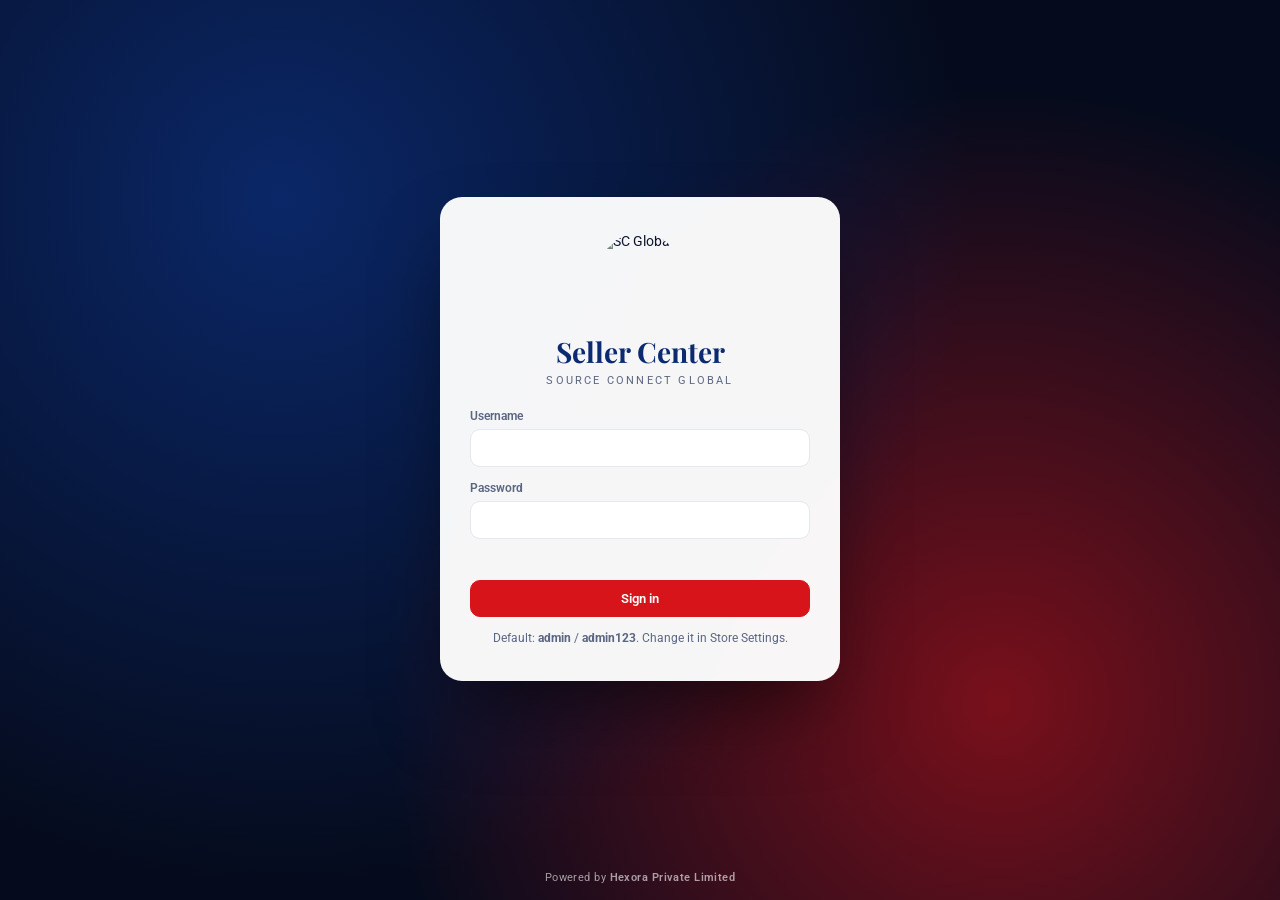
==== commit ac19a1f3: "Staff & Roles: main admin can change usernames; 'Powered by Hexora Private Limited' on the website f" ====
--- a/admin/index.html
+++ b/admin/index.html
@@ -26,6 +26,7 @@
       <button class="btn primary full">Sign in</button>
       <small id="defHint">Default: <b>admin</b> / <b>admin123</b>. Change it in Store Settings.</small>
     </form>
+    <p class="powered login-powered">Powered by <b>Hexora Private Limited</b></p>
   </div>
 
   <!-- App -->
@@ -55,6 +56,7 @@
         <a href="../" target="_blank" rel="noopener" class="btn primary full" id="editSite">✎ Edit on Website ↗</a>
         <a href="../" target="_blank" rel="noopener" class="btn ghost full" id="viewSite">View as Customer ↗</a>
         <button class="btn link full" id="logout">Log out</button>
+        <small class="powered side-powered">Powered by <b>Hexora Private Limited</b></small>
       </div>
     </aside>
 
--- a/admin/admin.css
+++ b/admin/admin.css
@@ -61,6 +61,11 @@
 .pill:empty { display: none; }
 .side nav a.active .pill { background: #fff; color: var(--red); }
 .side-foot { margin-top: auto; display: grid; gap: 6px; }
+.powered { font-size: 11px; letter-spacing: .04em; text-align: center; }
+.powered b { font-weight: 600; }
+.side-powered { margin-top: 4px; color: rgba(255,255,255,.5); }
+.login { grid-template-rows: 1fr auto; }
+.login-powered { position: relative; margin: 10px 0 max(0px, env(safe-area-inset-bottom, 0px)); color: rgba(255,255,255,.6); }
 
 .main { min-width: 0; }
 .top { position: sticky; top: 0; z-index: 10; display: flex; align-items: center; gap: 12px; padding: 16px 28px; background: rgba(243,245,250,.9); backdrop-filter: blur(10px); border-bottom: 1px solid var(--line); }
@@ -408,6 +413,13 @@
 }
 /* a floating Save button must not hide under the floating "Show preview" button */
 body.has-pv-fab .save-bar { bottom: 58px; }
+/* Usage page */
+.use-row { padding: 12px 0; border-bottom: 1px solid var(--line); }
+.use-row:last-child { border-bottom: 0; }
+.use-head { display: flex; justify-content: space-between; align-items: baseline; gap: 12px; flex-wrap: wrap; margin-bottom: 8px; font-size: 13.5px; }
+.use-bar { width: 100%; height: 10px; }
+.use-bar i { animation: none; }
+.use-bar.ok i { background: #16a34a; } .use-bar.warn i { background: #d97706; } .use-bar.red i { background: var(--red); }
 .shell.has-pv .form { grid-template-columns: 1fr 1fr; }
 .shell.has-pv .stats { grid-template-columns: repeat(auto-fit, minmax(130px, 1fr)); }
 .shell.has-pv .gp-panel { display: none; }
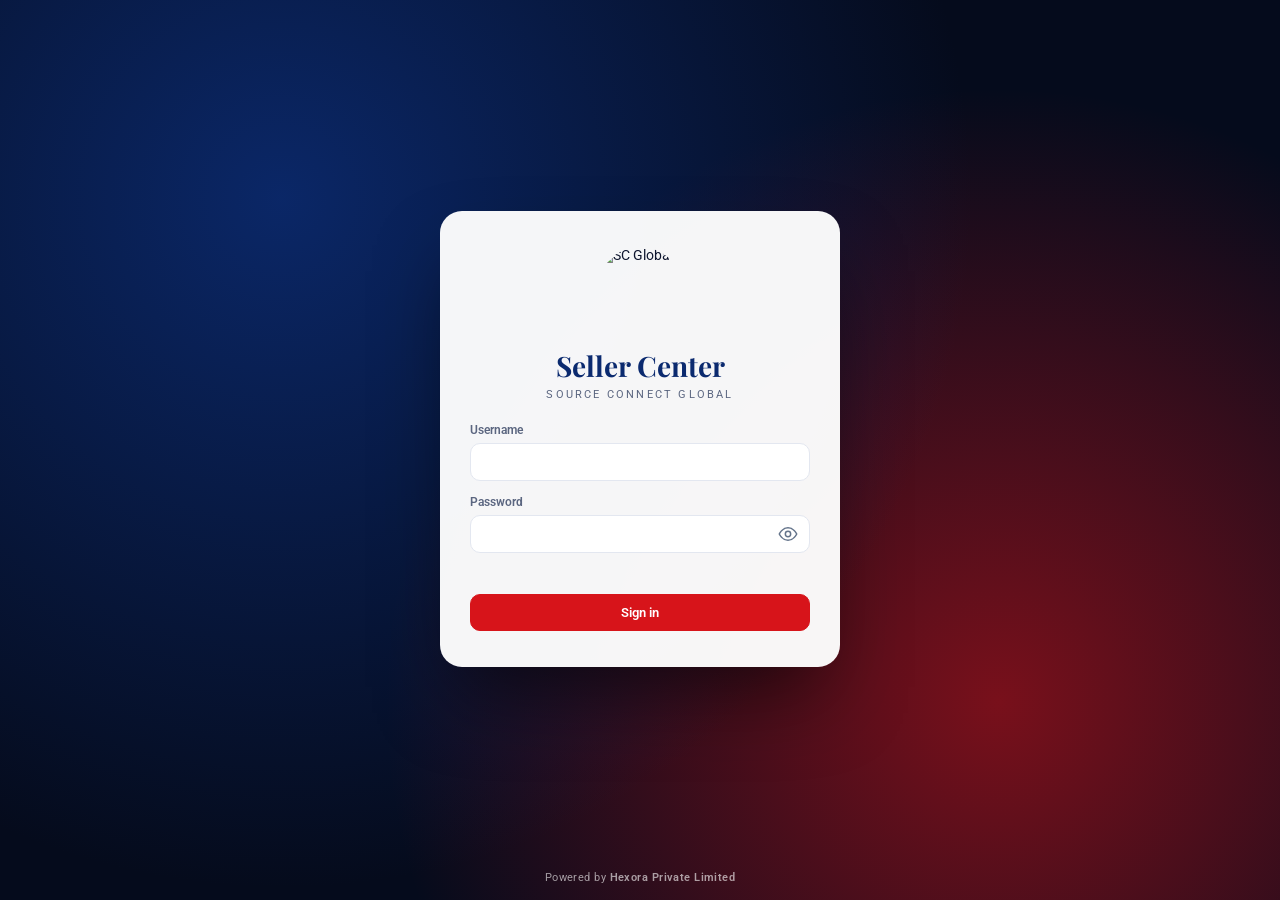
==== commit 5f5b0d3d: "Security: strict Content-Security-Policy; no inline scripts; attack (XSS) test in the browser suite " ====
--- a/admin/index.html
+++ b/admin/index.html
@@ -102,7 +102,7 @@
   <div class="toast" id="toast" role="status"></div>
 
   <script src="../js/config.js"></script>
-  <script>window.SCG_ADMIN = true;</script>
+  <script src="admin-flag.js"></script>
   <script src="../js/store.js"></script>
   <script src="../js/supabase-backend.js"></script>
   <script src="../js/api.js"></script>
--- a/admin/admin.css
+++ b/admin/admin.css
@@ -453,3 +453,35 @@
 #rnf label.chk { display: flex; align-items: center; gap: 8px; flex-direction: row; padding-left: 0; text-indent: 0; }
 #rnf label.chk input { width: 18px; height: 18px; margin: 0; }
 @media (max-width: 700px) { .rn-banner { margin: 12px 16px 0; } }
+
+/* product reviews */
+.rv-card { display: grid; gap: 6px; margin-bottom: 12px; }
+.rv-card.rv-hidden { opacity: .75; border-style: dashed; }
+.rv-head { display: flex; flex-wrap: wrap; align-items: center; gap: 8px; }
+.rv-stars { color: #f5a524; letter-spacing: 1px; font-size: 15px; }
+.rv-stars span { color: #d7dbe5; }
+.rv-text { margin: 4px 0; white-space: pre-line; overflow-wrap: anywhere; }
+.rv-reply { display: grid; gap: 4px; font-size: 13px; font-weight: 600; }
+.rv-reply textarea { font: inherit; font-weight: 400; padding: 8px 10px; border: 1px solid var(--line); border-radius: 8px; resize: vertical; }
+.rv-actions { display: flex; gap: 8px; flex-wrap: wrap; }
+
+/* registered customer accounts */
+.cust-cell { display: flex; gap: 10px; align-items: center; }
+.cust-ph { width: 34px; height: 34px; flex: none; border-radius: 50%; object-fit: cover; display: grid; place-items: center; background: var(--navy); color: #fff; font-weight: 700; font-size: 13px; }
+
+/* return / refund requests */
+.rt-card { display: grid; gap: 8px; margin-bottom: 12px; }
+.rt-head { display: flex; flex-wrap: wrap; gap: 10px; align-items: center; }
+.rt-grid { display: grid; grid-template-columns: repeat(4, minmax(0, 1fr)); gap: 10px; font-size: 13.5px; }
+@media (max-width: 900px) { .rt-grid { grid-template-columns: repeat(2, minmax(0, 1fr)); } }
+.rt-items { margin: 0; padding-left: 18px; font-size: 14px; }
+.rt-text { white-space: pre-line; overflow-wrap: anywhere; }
+.rt-photos { display: flex; gap: 8px; flex-wrap: wrap; }
+.rt-ph { border: 1px solid var(--line); background: #f6f7fb; border-radius: 8px; padding: 6px 10px; cursor: pointer; font: inherit; font-size: 13px; }
+.rt-bank, .rt-msg { background: #f6f7fb; border-radius: 8px; padding: 8px 10px; font-size: 13.5px; overflow-wrap: anywhere; }
+.rt-note { display: grid; gap: 4px; font-size: 13px; font-weight: 600; }
+.rt-note textarea { font: inherit; font-weight: 400; padding: 8px 10px; border: 1px solid var(--line); border-radius: 8px; resize: vertical; }
+.rt-refund { border-top: 1px dashed var(--line); padding-top: 8px; display: grid; gap: 6px; }
+.rt-refund-row { display: flex; gap: 10px; flex-wrap: wrap; align-items: flex-end; }
+.rt-refund-row label { display: grid; gap: 4px; font-size: 13px; }
+.rt-refund-row input { padding: 7px 10px; border: 1px solid var(--line); border-radius: 8px; font: inherit; width: 180px; max-width: 100%; }
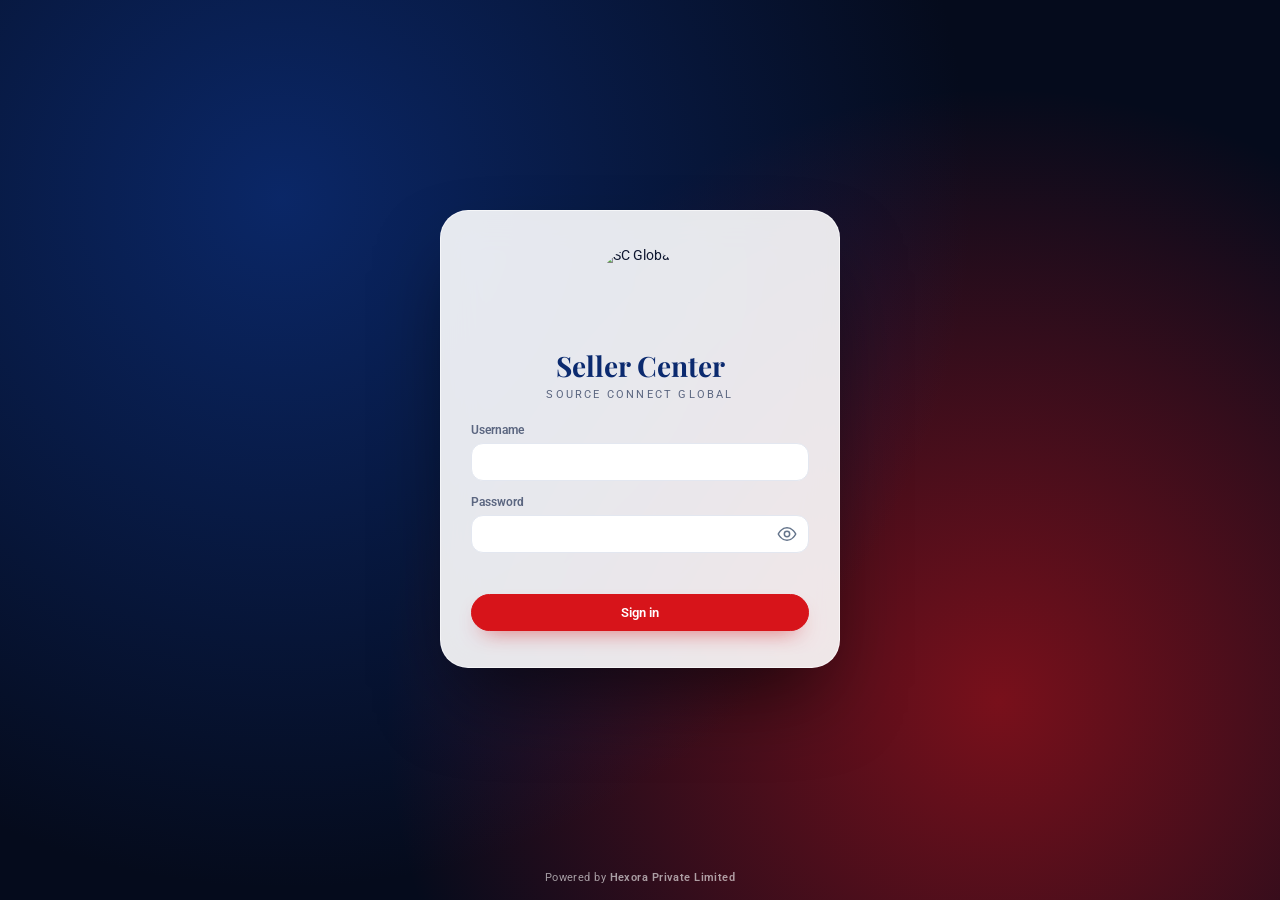
==== commit db7b192c: "Design: glass Seller Center and a profile card for My account - Admin: night-navy backdrop with red/" ====
--- a/admin/index.html
+++ b/admin/index.html
@@ -10,6 +10,7 @@
   <link rel="preconnect" href="https://fonts.gstatic.com" crossorigin>
   <link href="https://fonts.googleapis.com/css2?family=Roboto:wght@400;500;700;900&family=Playfair+Display:wght@700;800&display=swap" rel="stylesheet">
   <link rel="stylesheet" href="admin.css">
+  <link rel="stylesheet" href="admin-glass.css">
 </head>
 <body>
 
@@ -104,6 +105,7 @@
   <script src="../js/config.js"></script>
   <script src="admin-flag.js"></script>
   <script src="../js/store.js"></script>
+  <script src="../js/captcha.js"></script>
   <script src="../js/supabase-backend.js"></script>
   <script src="../js/api.js"></script>
   <script src="../js/globe-data.js"></script>
--- a/admin/admin.css
+++ b/admin/admin.css
@@ -485,3 +485,14 @@
 .rt-refund-row { display: flex; gap: 10px; flex-wrap: wrap; align-items: flex-end; }
 .rt-refund-row label { display: grid; gap: 4px; font-size: 13px; }
 .rt-refund-row input { padding: 7px 10px; border: 1px solid var(--line); border-radius: 8px; font: inherit; width: 180px; max-width: 100%; }
+.captcha-box { position: fixed; left: 50%; bottom: 16px; transform: translateX(-50%); z-index: 400; }
+
+/* co-admins: add / remove in one place */
+.co-panel { border: 2px solid var(--navy); }
+.co-head { display: flex; justify-content: space-between; align-items: center; gap: 10px; flex-wrap: wrap; margin-bottom: 6px; }
+.co-head h3 { margin: 0; }
+.co-row { display: flex; justify-content: space-between; align-items: center; gap: 12px; flex-wrap: wrap; padding: 10px 0; border-top: 1px solid var(--line); }
+.co-who { display: grid; gap: 2px; min-width: 0; }
+.co-who small { overflow-wrap: anywhere; }
+.co-act { display: flex; gap: 6px; flex-wrap: wrap; }
+.captcha-box.need::before { content: 'Tick the box to continue'; display: block; margin-bottom: 6px; padding: 5px 10px; border-radius: 6px; background: rgba(5,11,28,.85); color: #fff; font-size: 13px; text-align: center; }
--- a/admin/admin-glass.css
+++ b/admin/admin-glass.css
@@ -0,0 +1,128 @@
+/* =========================================================
+   Seller Center — "harbour at night" glass theme
+   Loaded after admin.css. It changes only the look (colour, depth, shape); every size rule, grid and behaviour
+   stays in admin.css, so removing this file brings back the earlier look exactly.
+   Ideas taken from the reference videos: a floating frosted sidebar with a white "tab" for the open page,
+   one large light glass canvas for the work area, soft glass cards and dark pill actions —
+   all in the shop's own navy and red.
+   ========================================================= */
+:root {
+  --night: #061233;          /* the backdrop: deep harbour navy */
+  --glass: rgba(248, 250, 255, .86);
+  --glass-line: rgba(255, 255, 255, .55);
+  --glass-edge: rgba(11, 42, 111, .10);
+  --lift: 0 1px 0 rgba(255, 255, 255, .9) inset, 0 18px 40px -28px rgba(6, 18, 51, .55);
+  --radius: 16px;
+}
+
+/* the backdrop: night navy with the warm glow of a port light (red) and a cool one (blue) */
+body {
+  background-color: var(--night);
+  background-image:
+    radial-gradient(60vw 50vh at 88% 4%, rgba(215, 20, 26, .30), transparent 60%),
+    radial-gradient(55vw 60vh at 6% 96%, rgba(38, 99, 235, .30), transparent 60%),
+    linear-gradient(160deg, #0b2a6f 0%, #061233 55%, #040b22 100%);
+  background-attachment: fixed;
+}
+
+/* ---------- sidebar: a floating frosted panel ---------- */
+@media (min-width: 901px) {
+  .side { margin: 12px 0 12px 12px; top: 12px; height: calc(100vh - 24px); border-radius: 26px; }
+}
+.side {
+  background: linear-gradient(180deg, rgba(31, 72, 160, .55), rgba(9, 26, 72, .72));
+  -webkit-backdrop-filter: blur(22px) saturate(140%); backdrop-filter: blur(22px) saturate(140%);
+  border: 1px solid rgba(255, 255, 255, .14);
+  box-shadow: 0 1px 0 rgba(255, 255, 255, .18) inset, 0 30px 60px -30px rgba(0, 0, 0, .7);
+  scrollbar-width: thin; scrollbar-color: rgba(255, 255, 255, .2) transparent;
+}
+.side-brand img { box-shadow: 0 0 0 3px rgba(255, 255, 255, .18); }
+.side-label { color: rgba(205, 216, 242, .62); }
+.side nav a { border-radius: 14px; color: #dfe7fa; border: 1px solid transparent; }
+.side nav a:hover { background: rgba(255, 255, 255, .09); border-color: rgba(255, 255, 255, .10); }
+/* the open page: a white tab, the shop red marks it */
+.side nav a.active {
+  background: #fff; color: var(--navy); font-weight: 600;
+  box-shadow: 0 12px 24px -14px rgba(0, 0, 0, .65), inset 3px 0 0 var(--red);
+}
+.side nav a.active svg { color: var(--red); }
+.side nav a.active .pill { background: var(--red); color: #fff; }
+.side nav a:focus-visible { outline: 2px solid #fff; outline-offset: 2px; }
+.side-foot .btn.ghost { border-radius: 14px; background: rgba(255, 255, 255, .06); }
+.side-foot .btn.ghost:hover { background: rgba(255, 255, 255, .14); }
+
+/* phones and tablets: the sidebar slides in as a floating panel */
+@media (max-width: 900px) {
+  .side { left: 10px; top: 10px; height: calc(100vh - 20px); border-radius: 24px; transform: translateX(calc(-100% - 20px));
+    background: linear-gradient(180deg, rgba(25, 62, 145, .92), rgba(7, 20, 58, .96)); }
+  .side.open { transform: none; box-shadow: 0 0 0 100vmax rgba(3, 8, 24, .55); }
+}
+
+/* ---------- the work area: one large light glass canvas ---------- */
+.main {
+  margin: 12px; min-height: calc(100vh - 24px); border-radius: 28px; overflow: clip;
+  background: linear-gradient(180deg, rgba(246, 248, 253, .97), rgba(236, 241, 250, .95));
+  box-shadow: 0 1px 0 rgba(255, 255, 255, .9) inset, 0 40px 80px -40px rgba(0, 0, 0, .6);
+}
+@media (max-width: 900px) { .main { margin: 8px; min-height: calc(100vh - 16px); border-radius: 22px; } }
+.top {
+  background: rgba(246, 248, 253, .78);
+  -webkit-backdrop-filter: blur(16px) saturate(150%); backdrop-filter: blur(16px) saturate(150%);
+  border-bottom: 1px solid var(--glass-edge);
+}
+.top h2 { color: var(--ink); letter-spacing: -.01em; }
+.menu-btn { background: var(--ink); color: #fff; border-radius: 14px; }
+.menu-btn:hover { background: var(--navy); }
+
+/* ---------- cards ---------- */
+.panel, .stat, .table-wrap, .item-card {
+  background: var(--glass); border: 1px solid var(--glass-line);
+  box-shadow: var(--lift), 0 0 0 1px var(--glass-edge);
+}
+.panel { border-radius: 22px; }
+.stat { border-radius: 20px; }
+.stat::after { opacity: .12; width: 110px; height: 110px; right: -38px; top: -38px; }
+.stat b { color: var(--ink); }
+.table-wrap { border-radius: 18px; }
+th { background: rgba(238, 242, 250, .92); }
+tbody tr:hover { background: rgba(11, 42, 111, .035); }
+.item-card { border-radius: 20px; }
+/* a panel inside a panel stays quiet */
+.panel .panel, .panel .table-wrap, .modal-box .table-wrap { box-shadow: none; background: #fff; border-color: var(--line); }
+
+/* ---------- buttons: pills; the main action keeps the shop red, secondary dark actions are ink ---------- */
+.btn { border-radius: 999px; }
+.btn.sm { border-radius: 999px; }
+.btn:not(.primary):not(.dark):not(.danger):not(.ghost):not(.link) { background: rgba(255, 255, 255, .85); }
+.btn.primary { box-shadow: 0 10px 22px -12px rgba(215, 20, 26, .8); }
+.btn.dark { background: var(--ink); border-color: var(--ink); }
+.btn.dark:hover { background: var(--navy); }
+.btn:focus-visible, .icon-btn:focus-visible { outline: 2px solid var(--navy); outline-offset: 2px; }
+.filters .chip { border-radius: 999px; background: rgba(255, 255, 255, .85); }
+.filters .chip.on { background: var(--ink); border-color: var(--ink); }
+input, select, textarea { border-radius: 12px; }
+
+/* ---------- pop-ups and messages ---------- */
+.modal .scrim { background: rgba(4, 11, 34, .55); -webkit-backdrop-filter: blur(6px); backdrop-filter: blur(6px); }
+.modal-box { border-radius: 24px; box-shadow: 0 40px 90px -30px rgba(0, 0, 0, .6); }
+.toast { background: rgba(6, 18, 51, .92); -webkit-backdrop-filter: blur(12px); backdrop-filter: blur(12px); border: 1px solid rgba(255, 255, 255, .12); }
+.pv-fab { background: var(--ink); }
+
+/* ---------- live preview pane sits on the same night backdrop ---------- */
+.pv { background: rgba(223, 228, 238, .92); }
+
+/* ---------- sign-in: the card becomes frosted glass over the night backdrop ---------- */
+.login-card {
+  background: rgba(255, 255, 255, .9);
+  -webkit-backdrop-filter: blur(20px) saturate(140%); backdrop-filter: blur(20px) saturate(140%);
+  border: 1px solid rgba(255, 255, 255, .6); border-radius: 28px;
+}
+
+/* no glass blur where the device asks for less transparency or motion */
+@media (prefers-reduced-transparency: reduce) {
+  .side, .top, .toast, .login-card, .modal .scrim { -webkit-backdrop-filter: none; backdrop-filter: none; }
+  .side { background: #0b2a6f; }
+}
+@media (prefers-reduced-motion: reduce) {
+  .side { transition: none; }
+}
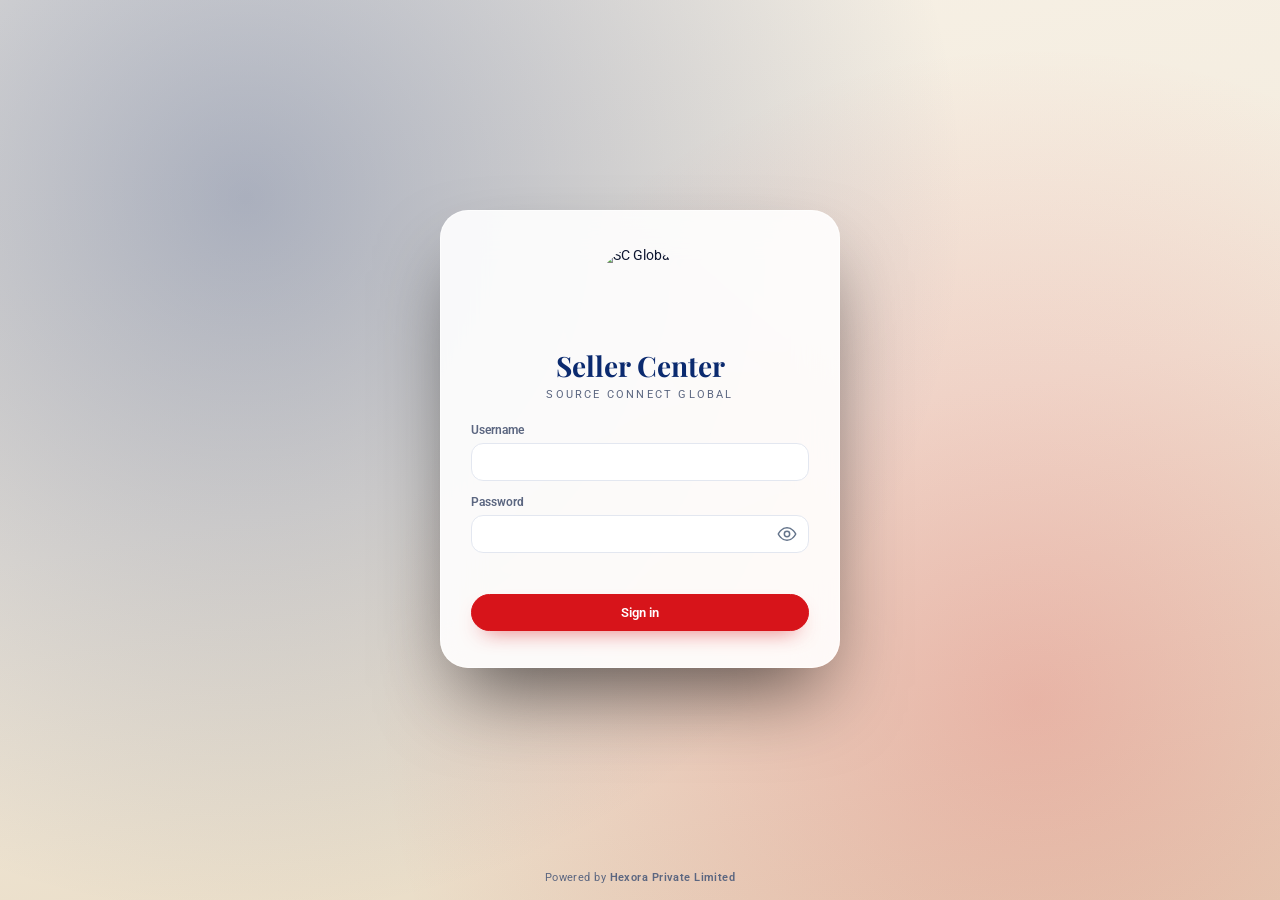
==== commit a8e83462: "Design: glass mega menu, Seller Center menu search / narrow mode / profile, dashboard highlight card" ====
--- a/admin/index.html
+++ b/admin/index.html
@@ -33,7 +33,10 @@
   <!-- App -->
   <div class="shell" id="shell" hidden>
     <aside class="side" id="side">
-      <div class="side-brand"><img src="../assets/logo-sm.jpg?v=1829ee97" alt=""><div><b>SC Global</b><small>SELLER CENTER</small></div></div>
+      <div class="side-brand"><img src="../assets/logo-sm.jpg?v=1829ee97" alt=""><div><b>SC Global</b><small>SELLER CENTER</small></div>
+        <button type="button" class="side-mini-btn" id="sideMini" aria-pressed="false" aria-label="Make the menu narrow" title="Make the menu narrow"><svg viewBox="0 0 24 24"><path d="M15 6l-6 6 6 6"/></svg></button></div>
+      <label class="side-search"><svg viewBox="0 0 24 24"><circle cx="11" cy="11" r="7"/><path d="M20 20l-3.5-3.5"/></svg><input id="sideSearch" type="search" placeholder="Find a page…" aria-label="Find a page in the menu" autocomplete="off" spellcheck="false"><kbd id="sideKey">Ctrl K</kbd></label>
+      <p class="side-none" id="sideNone" hidden>No page with that name.</p>
       <nav id="sideNav">
         <small class="side-label">Overview</small>
         <a href="#editor" data-v="editor" class="nav-hi"><svg viewBox="0 0 24 24"><path d="M3 5h18v12H3zM8 21h8M12 17v4"/><path d="M8 10l2 2 4-4"/></svg>Visual Editor <span class="pill easy">EASY</span></a>
@@ -54,6 +57,7 @@
         <a href="#settings" data-v="settings"><svg viewBox="0 0 24 24"><circle cx="12" cy="12" r="3"/><path d="M12 2v3M12 19v3M4.2 4.2l2.1 2.1M17.7 17.7l2.1 2.1M2 12h3M19 12h3M4.2 19.8l2.1-2.1M17.7 6.3l2.1-2.1"/></svg>Store Settings</a>
       </nav>
       <div class="side-foot">
+        <div class="side-me" id="sideMe" hidden><span class="side-av" id="sideAv" aria-hidden="true"></span><div><b id="sideName"></b><small id="sideRole"></small></div></div>
         <a href="../" target="_blank" rel="noopener" class="btn primary full" id="editSite">✎ Edit on Website ↗</a>
         <a href="../" target="_blank" rel="noopener" class="btn ghost full" id="viewSite">View as Customer ↗</a>
         <button class="btn link full" id="logout">Log out</button>
@@ -111,6 +115,7 @@
   <script src="../js/globe-data.js"></script>
   <script src="../js/globe.js"></script>
   <script src="admin.js"></script>
+  <script src="admin-side.js"></script>
   <script src="../js/pw-toggle.js"></script>
 </body>
 </html>
--- a/admin/admin-glass.css
+++ b/admin/admin-glass.css
@@ -1,5 +1,5 @@
 /* =========================================================
-   Seller Center — "harbour at night" glass theme
+   Seller Center — "cream harbour glass" theme (the same family as the shop's site-glass.css)
    Loaded after admin.css. It changes only the look (colour, depth, shape); every size rule, grid and behaviour
    stays in admin.css, so removing this file brings back the earlier look exactly.
    Ideas taken from the reference videos: a floating frosted sidebar with a white "tab" for the open page,
@@ -7,7 +7,9 @@
    all in the shop's own navy and red.
    ========================================================= */
 :root {
-  --night: #061233;          /* the backdrop: deep harbour navy */
+  --night: #061233;          /* deep harbour navy: the sidebar */
+  --cream: #f3ebdd;          /* the logo's cream: the backdrop */
+  --sand: #e7d9c1;
   --glass: rgba(248, 250, 255, .86);
   --glass-line: rgba(255, 255, 255, .55);
   --glass-edge: rgba(11, 42, 111, .10);
@@ -15,13 +17,13 @@
   --radius: 16px;
 }
 
-/* the backdrop: night navy with the warm glow of a port light (red) and a cool one (blue) */
+/* the backdrop: the logo's cream, lit by a soft red and a soft navy glow */
 body {
-  background-color: var(--night);
+  background-color: var(--cream);
   background-image:
-    radial-gradient(60vw 50vh at 88% 4%, rgba(215, 20, 26, .30), transparent 60%),
-    radial-gradient(55vw 60vh at 6% 96%, rgba(38, 99, 235, .30), transparent 60%),
-    linear-gradient(160deg, #0b2a6f 0%, #061233 55%, #040b22 100%);
+    radial-gradient(60vw 55vh at 92% 0%, rgba(215, 20, 26, .14), transparent 60%),
+    radial-gradient(60vw 65vh at 0% 100%, rgba(11, 42, 111, .18), transparent 62%),
+    linear-gradient(170deg, #f7f1e6 0%, var(--cream) 45%, var(--sand) 100%);
   background-attachment: fixed;
 }
 
@@ -30,7 +32,7 @@
   .side { margin: 12px 0 12px 12px; top: 12px; height: calc(100vh - 24px); border-radius: 26px; }
 }
 .side {
-  background: linear-gradient(180deg, rgba(31, 72, 160, .55), rgba(9, 26, 72, .72));
+  background: linear-gradient(180deg, rgba(24, 64, 152, .94), rgba(8, 24, 68, .96));   /* deep navy glass: on cream it must stay dark enough to read */
   -webkit-backdrop-filter: blur(22px) saturate(140%); backdrop-filter: blur(22px) saturate(140%);
   border: 1px solid rgba(255, 255, 255, .14);
   box-shadow: 0 1px 0 rgba(255, 255, 255, .18) inset, 0 30px 60px -30px rgba(0, 0, 0, .7);
@@ -61,12 +63,14 @@
 /* ---------- the work area: one large light glass canvas ---------- */
 .main {
   margin: 12px; min-height: calc(100vh - 24px); border-radius: 28px; overflow: clip;
-  background: linear-gradient(180deg, rgba(246, 248, 253, .97), rgba(236, 241, 250, .95));
-  box-shadow: 0 1px 0 rgba(255, 255, 255, .9) inset, 0 40px 80px -40px rgba(0, 0, 0, .6);
+  background: linear-gradient(180deg, rgba(255, 255, 255, .80), rgba(252, 249, 243, .74));
+  -webkit-backdrop-filter: blur(24px) saturate(140%); backdrop-filter: blur(24px) saturate(140%);
+  border: 1px solid rgba(255, 255, 255, .85);
+  box-shadow: 0 1px 0 rgba(255, 255, 255, .95) inset, 0 40px 80px -44px rgba(74, 52, 20, .55);
 }
 @media (max-width: 900px) { .main { margin: 8px; min-height: calc(100vh - 16px); border-radius: 22px; } }
 .top {
-  background: rgba(246, 248, 253, .78);
+  background: rgba(255, 252, 246, .74);
   -webkit-backdrop-filter: blur(16px) saturate(150%); backdrop-filter: blur(16px) saturate(150%);
   border-bottom: 1px solid var(--glass-edge);
 }
@@ -111,7 +115,10 @@
 /* ---------- live preview pane sits on the same night backdrop ---------- */
 .pv { background: rgba(223, 228, 238, .92); }
 
-/* ---------- sign-in: the card becomes frosted glass over the night backdrop ---------- */
+/* ---------- sign-in: cream backdrop with the two glows; the card is frosted glass ---------- */
+.login { background: linear-gradient(170deg, #f7f1e6, var(--cream) 50%, var(--sand)); }
+.login-bg { background: radial-gradient(circle at 28% 30%, rgba(11, 42, 111, .32), transparent 46%), radial-gradient(circle at 72% 70%, rgba(215, 20, 26, .22), transparent 42%); }
+.login-powered { color: var(--muted); }
 .login-card {
   background: rgba(255, 255, 255, .9);
   -webkit-backdrop-filter: blur(20px) saturate(140%); backdrop-filter: blur(20px) saturate(140%);
@@ -120,9 +127,63 @@
 
 /* no glass blur where the device asks for less transparency or motion */
 @media (prefers-reduced-transparency: reduce) {
-  .side, .top, .toast, .login-card, .modal .scrim { -webkit-backdrop-filter: none; backdrop-filter: none; }
+  .side, .top, .toast, .login-card, .modal .scrim, .main { -webkit-backdrop-filter: none; backdrop-filter: none; }
+  .main { background: #fbf8f2; }
   .side { background: #0b2a6f; }
 }
 @media (prefers-reduced-motion: reduce) {
   .side { transition: none; }
 }
+
+/* ---------- menu: find a page, narrow mode, the signed-in person (from the "glassy sidebar" reference) ---------- */
+.side-mini-btn { margin-left: auto; width: 30px; height: 30px; flex: none; border-radius: 10px; display: grid; place-items: center; color: #dfe7fa; background: rgba(255, 255, 255, .08); border: 1px solid rgba(255, 255, 255, .12); }
+.side-mini-btn:hover { background: rgba(255, 255, 255, .16); }
+.side-mini-btn svg { width: 16px; height: 16px; transition: transform .3s var(--ease); }
+.side-mini-btn:focus-visible { outline: 2px solid #fff; outline-offset: 2px; }
+@media (max-width: 900px) { .side-mini-btn { display: none; } }
+/* the menu column scrolls: its parts keep their size instead of being squeezed */
+.side > * { flex-shrink: 0; }
+.side-search { display: flex; align-items: center; gap: 8px; padding: 0 10px; height: 42px; border-radius: 14px; background: rgba(255, 255, 255, .10); border: 1px solid rgba(255, 255, 255, .14); color: #dfe7fa; font-weight: 400; }
+.side-search:focus-within { background: rgba(255, 255, 255, .16); border-color: rgba(255, 255, 255, .45); }
+.side-search svg { width: 17px; height: 17px; flex: none; opacity: .85; }
+.side-search input { flex: 1; min-width: 0; padding: 0; border: 0; background: transparent; color: #fff; font-size: 13.5px; box-shadow: none !important; }
+.side-search input::placeholder { color: rgba(223, 231, 250, .72); }
+.side-search input::-webkit-search-cancel-button { filter: invert(1); }
+.side-search kbd { font: 600 10.5px/1 'Roboto', sans-serif; padding: 4px 6px; border-radius: 6px; background: rgba(255, 255, 255, .14); color: #dfe7fa; white-space: nowrap; }
+@media (pointer: coarse) { .side-search kbd { display: none; } }
+.side-none { margin: -8px 12px 0; color: #dfe7fa; font-size: 12.5px; }
+#sideNav a.nf, #sideNav .side-label.nf { display: none; }
+.side-me { display: flex; align-items: center; gap: 10px; padding: 10px; border-radius: 16px; background: rgba(255, 255, 255, .08); border: 1px solid rgba(255, 255, 255, .12); color: #fff; min-width: 0; }
+.side-av { width: 38px; height: 38px; flex: none; border-radius: 50%; display: grid; place-items: center; font-weight: 700; font-size: 14px; color: #fff; background: linear-gradient(135deg, var(--red), #8f0c10); box-shadow: 0 0 0 2px rgba(255, 255, 255, .7); }
+.side-me div { min-width: 0; }
+.side-me b { display: block; font-size: 13.5px; overflow: hidden; text-overflow: ellipsis; white-space: nowrap; }
+.side-me small { color: rgba(223, 231, 250, .78); font-size: 11.5px; }
+
+/* narrow menu: icons only (computers) */
+@media (min-width: 901px) {
+  .shell.side-mini { grid-template-columns: 92px minmax(0, 1fr); }
+  .shell.side-mini.has-pv { grid-template-columns: 92px minmax(0, 1fr) var(--pvw, 50%); }
+  .shell.side-mini.has-pv.pv-full { grid-template-columns: 92px minmax(0, 1fr) var(--pvw, 70%); }
+  .side-mini .side { padding: 18px 10px; align-items: center; }
+  .side-mini .side-brand { flex-direction: column; padding: 0; gap: 10px; }
+  .side-mini .side-brand > div, .side-mini .side-search, .side-mini .side-none, .side-mini .side-label,
+  .side-mini .side-foot .btn, .side-mini .side-powered, .side-mini .side-me div { display: none; }
+  .side-mini .side-mini-btn { margin: 0; }
+  .side-mini .side-mini-btn svg { transform: rotate(180deg); }
+  .side-mini .side nav { width: 100%; }
+  .side-mini .side nav a { position: relative; justify-content: center; font-size: 0; gap: 0; padding: 12px 0; }
+  .side-mini .side nav a svg { width: 21px; height: 21px; }
+  .side-mini .side nav a .pill { position: absolute; top: 3px; right: 6px; font-size: 9.5px; padding: 0 5px; margin: 0; }
+  .side-mini .side nav a .pill.easy { display: none; }
+  .side-mini .side-foot { width: 100%; justify-items: center; }
+  .side-mini .side-me { padding: 6px; justify-content: center; }
+}
+@media (min-width: 901px) and (max-width: 1100px) {
+  .shell.side-mini.has-pv, .shell.side-mini.has-pv.pv-full { grid-template-columns: 92px minmax(0, 1fr); }
+}
+
+/* ---------- dashboard: the first number is the highlight card (from the "glassy dashboard" reference) ---------- */
+.stats > .stat:first-child { background: linear-gradient(150deg, #123a91, var(--navy) 55%, #081c4d); border-color: rgba(255, 255, 255, .2); color: #fff; box-shadow: 0 20px 36px -22px rgba(11, 42, 111, .9); }
+.stats > .stat:first-child small { color: rgba(255, 255, 255, .78); }
+.stats > .stat:first-child b { color: #fff; }
+.stats > .stat:first-child::after { background: var(--red); opacity: .35; }
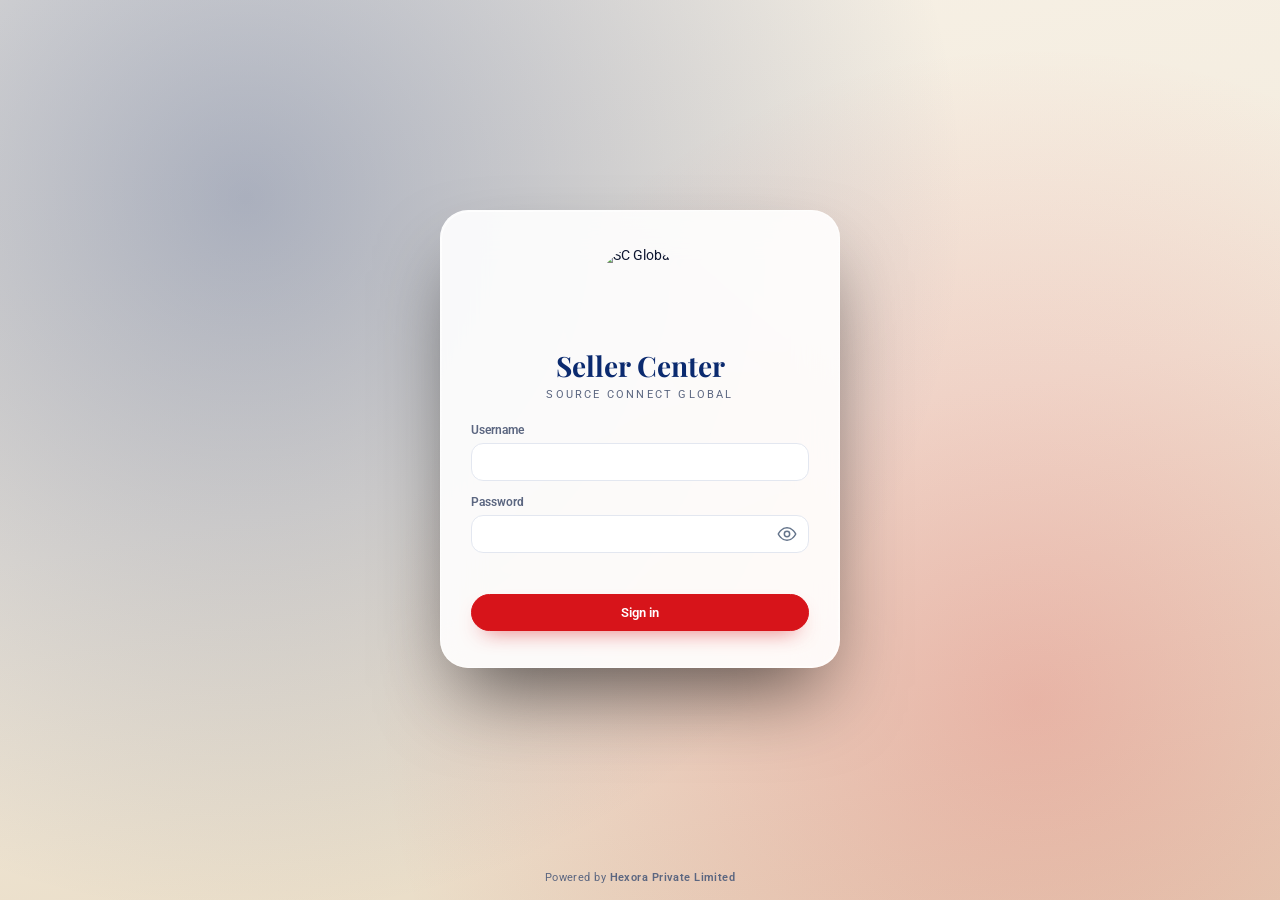
==== commit 2469c115: "Design: Liquid Glass finish (UI UX Pro Max skill) — rims, press feedback, 44px touch targets, SVG ic" ====
--- a/admin/index.html
+++ b/admin/index.html
@@ -58,7 +58,7 @@
       </nav>
       <div class="side-foot">
         <div class="side-me" id="sideMe" hidden><span class="side-av" id="sideAv" aria-hidden="true"></span><div><b id="sideName"></b><small id="sideRole"></small></div></div>
-        <a href="../" target="_blank" rel="noopener" class="btn primary full" id="editSite">✎ Edit on Website ↗</a>
+        <a href="../" target="_blank" rel="noopener" class="btn primary full" id="editSite"><svg viewBox="0 0 24 24" aria-hidden="true"><path d="M4 20h4L19 9l-4-4L4 16zM14 6l4 4"/></svg>Edit on Website ↗</a>
         <a href="../" target="_blank" rel="noopener" class="btn ghost full" id="viewSite">View as Customer ↗</a>
         <button class="btn link full" id="logout">Log out</button>
         <small class="powered side-powered">Powered by <b>Hexora Private Limited</b></small>
--- a/admin/admin-glass.css
+++ b/admin/admin-glass.css
@@ -187,3 +187,41 @@
 .stats > .stat:first-child small { color: rgba(255, 255, 255, .78); }
 .stats > .stat:first-child b { color: #fff; }
 .stats > .stat:first-child::after { background: var(--red); opacity: .35; }
+
+/* =========================================================
+   Liquid Glass finish (UI UX Pro Max "liquid-glass" + Apple's material rules): specular rims on the glass
+   chrome, a felt press on controls, 44 px touch targets, opaque fallback.
+   ========================================================= */
+.main, .side-search, .side-me { position: relative; }
+.side::after, .main::after, .login-card::after, .modal-box::after, .side-search::after, .side-me::after {
+  content: ""; position: absolute; inset: 0; border-radius: inherit; padding: 1px; pointer-events: none;
+  background: linear-gradient(135deg, rgba(255, 255, 255, .9), rgba(255, 255, 255, .18) 32%, rgba(255, 255, 255, 0) 58%, rgba(255, 255, 255, .5));
+  -webkit-mask: linear-gradient(#000 0 0) content-box, linear-gradient(#000 0 0); -webkit-mask-composite: xor;
+  mask: linear-gradient(#000 0 0) content-box exclude, linear-gradient(#000 0 0);
+}
+.side::after, .side-search::after, .side-me::after { background: linear-gradient(135deg, rgba(255, 255, 255, .5), rgba(255, 255, 255, .06) 35%, rgba(255, 255, 255, 0) 60%, rgba(255, 255, 255, .22)); }
+.modal-box::after { position: sticky; display: block; height: 0; inset: auto; padding: 0; }   /* the pop-up scrolls inside: no rim there */
+#editSite svg { width: 16px; height: 16px; }
+.btn, .side nav a, .icon-btn, .filters .chip { transition: background-color .18s, color .18s, border-color .18s, box-shadow .2s, transform .12s; }
+.btn:active:not(:disabled), .side nav a:active, .icon-btn:active, .filters .chip:active { transform: scale(.97); }
+@media (pointer: coarse) {
+  .side nav a { min-height: 44px; }
+  .menu-btn, .icon-btn { width: 44px; height: 44px; }
+  .btn:not(.sm) { min-height: 44px; }
+  .btn.sm { position: relative; }
+  .btn.sm::after { content: ""; position: absolute; inset: -8px -3px; }   /* small table buttons: 44 px to a finger */
+  .side-search input { height: 100%; }
+  #menuBtn { flex: none; }
+  .pw-eye::after { content: ""; position: absolute; inset: -4px; border-radius: 12px; }
+}
+@media (prefers-reduced-motion: reduce) {
+  .btn:active, .side nav a:active, .icon-btn:active, .filters .chip:active { transform: none; }
+}
+@media (prefers-reduced-transparency: reduce) {
+  .side::after, .main::after, .login-card::after, .modal-box::after, .side-search::after, .side-me::after { display: none; }
+}
+.ico-in { width: 15px; height: 15px; vertical-align: -2px; margin-right: 5px; flex: none; }
+/* brand line under "SC Global": one line, never broken over three (the full name and role sit in the card below) */
+.side-brand > div { min-width: 0; }
+.side-brand small { display: block; letter-spacing: .14em; white-space: nowrap; overflow: hidden; text-overflow: ellipsis; color: #ff8a8d; }
+@media (pointer: coarse) { .checklist .ck a:not(.btn) { display: inline-flex; align-items: center; min-height: 44px; } }
